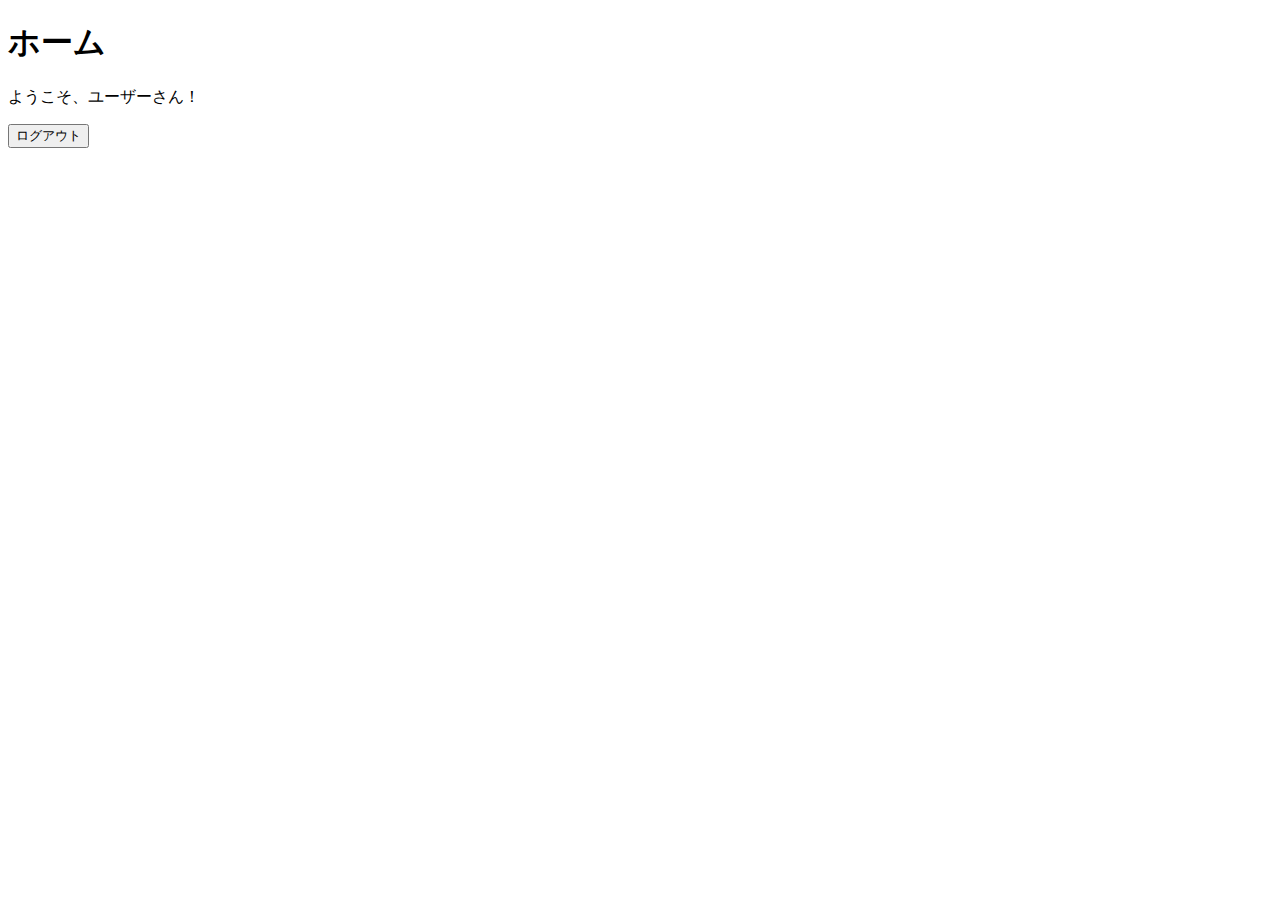
==== home.html @ b9e08c99 "Create home.html" ====
<!DOCTYPE html>
<html lang="ja">
<head>
  <meta charset="UTF-8">
  <meta name="viewport" content="width=device-width, initial-scale=1.0">
  <title>ホームページ</title>
  <link rel="stylesheet" href="style.css">
  <script src="auth.js" defer></script>
</head>
<body>
  <div class="container">
    <h1>ホーム</h1>
    <p>ようこそ、<span id="user-name"></span>さん！</p>
    <button onclick="logout()">ログアウト</button>
  </div>
  <script>
    document.addEventListener('DOMContentLoaded', () => {
      const name = sessionStorage.getItem('name');
      document.getElementById('user-name').textContent = name || 'ユーザー';
    });
  </script>
</body>
</html>
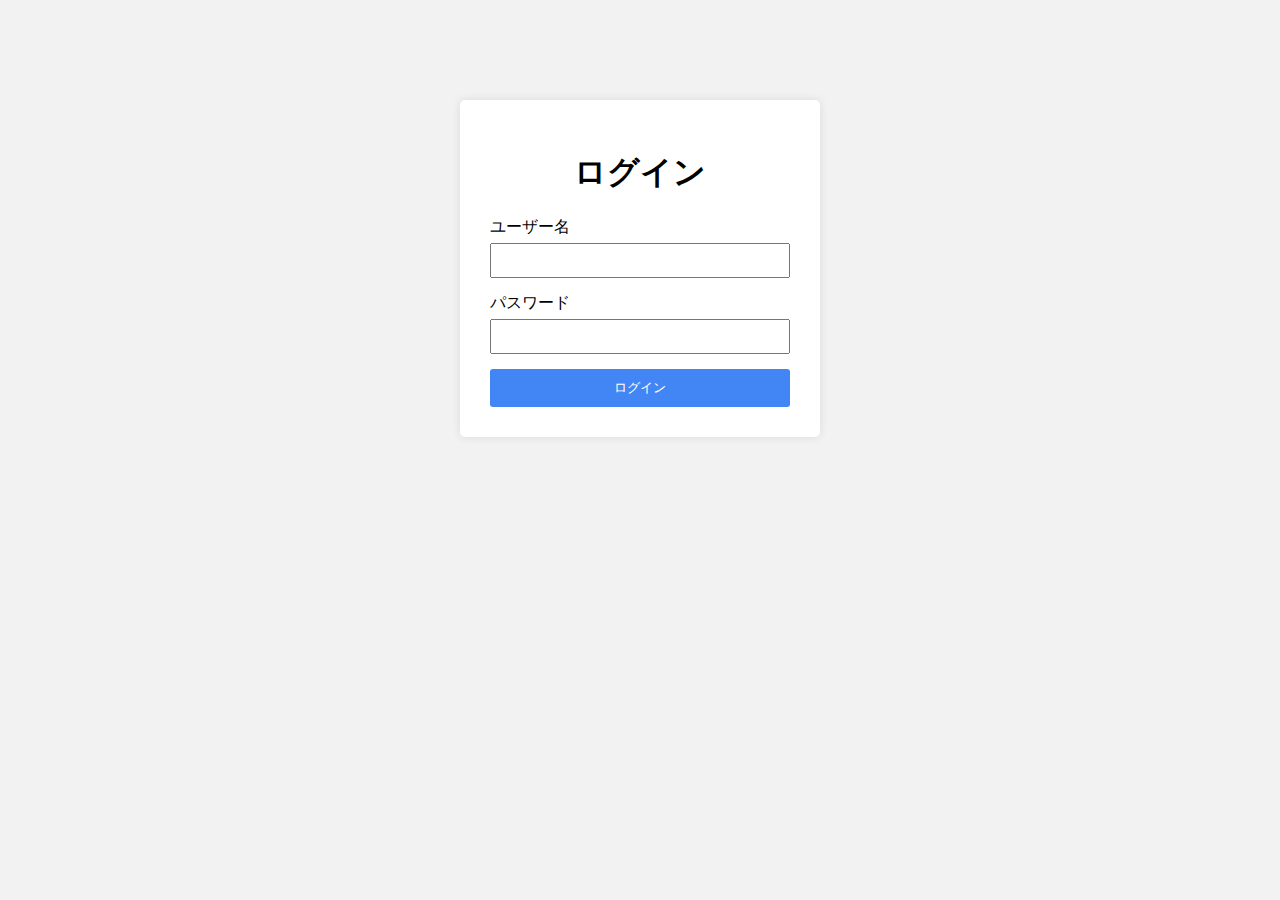
==== commit b12d6bf4: "Update home.html" ====
--- a/home.html
+++ b/home.html
@@ -1,23 +1,32 @@
 <!DOCTYPE html>
 <html lang="ja">
 <head>
-  <meta charset="UTF-8">
-  <meta name="viewport" content="width=device-width, initial-scale=1.0">
-  <title>ホームページ</title>
-  <link rel="stylesheet" href="style.css">
+  <meta charset="UTF-8" />
+  <meta name="viewport" content="width=device-width, initial-scale=1.0"/>
+  <title>ホーム</title>
+  <link rel="stylesheet" href="style.css" />
   <script src="auth.js" defer></script>
 </head>
 <body>
-  <div class="container">
-    <h1>ホーム</h1>
-    <p>ようこそ、<span id="user-name"></span>さん！</p>
-    <button onclick="logout()">ログアウト</button>
+  <div class="wrapper">
+    <nav class="sidebar">
+      <ul>
+        <li><a href="#" id="home-link" class="active">ホーム</a></li>
+        <li><a href="#" id="schedule-link">時間割</a></li>
+      </ul>
+      <div class="bottom">
+        <a href="#" id="logout-btn">ログアウト</a>
+      </div>
+    </nav>
+    <main>
+      <section id="home-section">
+        <h2 id="welcome-message">ようこそ！</h2>
+      </section>
+      <section id="schedule-section" style="display: none;">
+        <h2>時間割</h2>
+        <div id="schedule-table"></div>
+      </section>
+    </main>
   </div>
-  <script>
-    document.addEventListener('DOMContentLoaded', () => {
-      const name = sessionStorage.getItem('name');
-      document.getElementById('user-name').textContent = name || 'ユーザー';
-    });
-  </script>
 </body>
 </html>
--- a/style.css
+++ b/style.css
@@ -0,0 +1,54 @@
+body {
+  font-family: Arial, sans-serif;
+  background-color: #f2f2f2;
+  margin: 0;
+  padding: 0;
+}
+
+.container {
+  width: 300px;
+  margin: 100px auto;
+  padding: 30px;
+  background-color: #fff;
+  border-radius: 5px;
+  box-shadow: 0 0 10px rgba(0, 0, 0, 0.1);
+}
+
+h1 {
+  text-align: center;
+}
+
+.input-group {
+  margin-bottom: 15px;
+}
+
+.input-group label {
+  display: block;
+  margin-bottom: 5px;
+}
+
+.input-group input {
+  width: 100%;
+  padding: 8px;
+  box-sizing: border-box;
+}
+
+.login-btn {
+  width: 100%;
+  padding: 10px;
+  background-color: #4285f4;
+  color: #fff;
+  border: none;
+  border-radius: 3px;
+  cursor: pointer;
+}
+
+.login-btn:hover {
+  background-color: #357ae8;
+}
+
+.error-banner {
+  margin-top: 10px;
+  color: red;
+  text-align: center;
+}
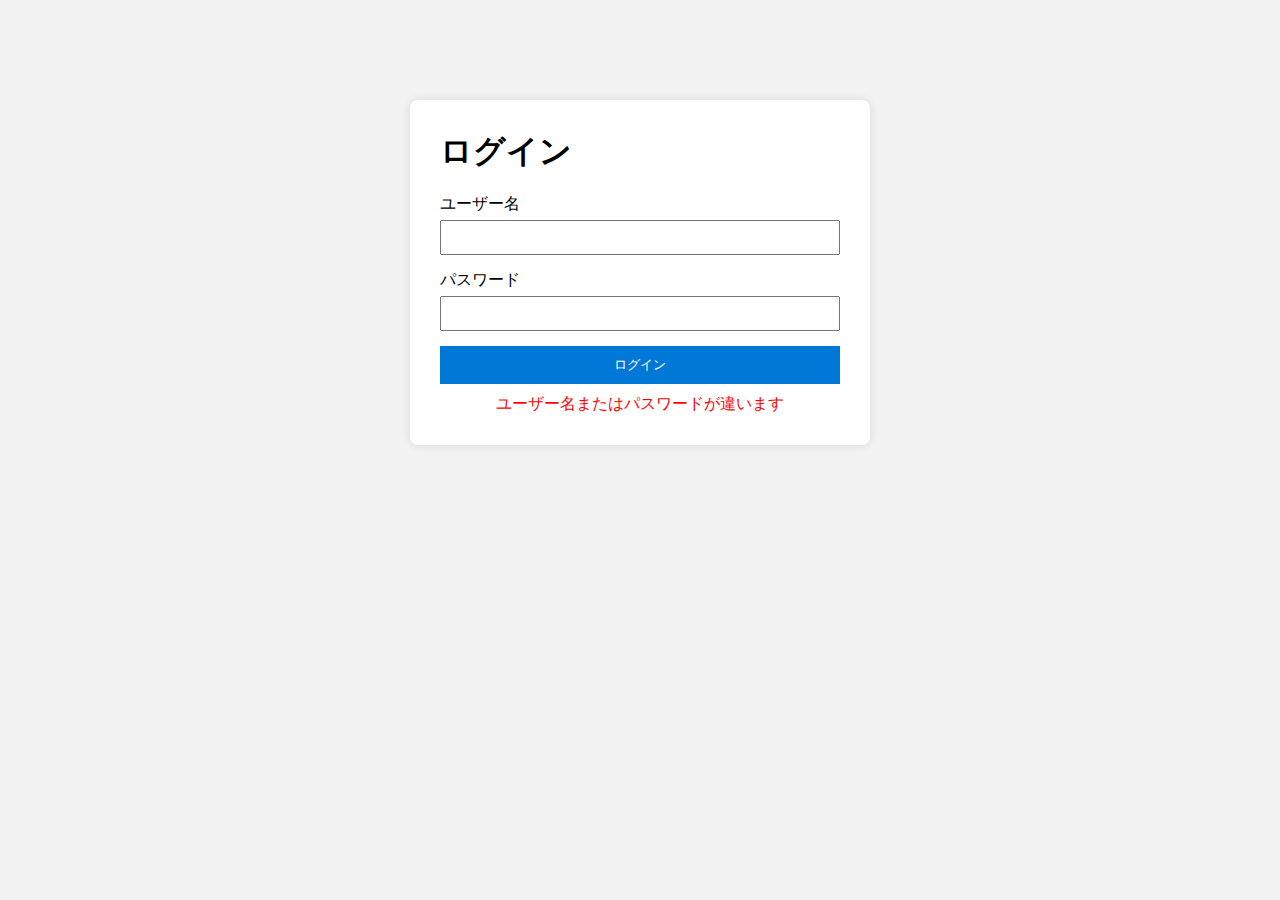
==== commit 721c5b6a: "Update home.html" ====
--- a/home.html
+++ b/home.html
@@ -5,28 +5,19 @@
   <meta name="viewport" content="width=device-width, initial-scale=1.0"/>
   <title>ホーム</title>
   <link rel="stylesheet" href="style.css" />
-  <script src="auth.js" defer></script>
 </head>
 <body>
-  <div class="wrapper">
-    <nav class="sidebar">
-      <ul>
-        <li><a href="#" id="home-link" class="active">ホーム</a></li>
-        <li><a href="#" id="schedule-link">時間割</a></li>
-      </ul>
-      <div class="bottom">
-        <a href="#" id="logout-btn">ログアウト</a>
-      </div>
-    </nav>
-    <main>
-      <section id="home-section">
-        <h2 id="welcome-message">ようこそ！</h2>
-      </section>
-      <section id="schedule-section" style="display: none;">
-        <h2>時間割</h2>
-        <div id="schedule-table"></div>
-      </section>
-    </main>
+  <div class="sidebar">
+    <div class="nav-button" id="nav-home">ホーム</div>
+    <div class="nav-button" id="nav-schedule">時間割</div>
+    <div class="nav-button logout" id="logoutBtn">ログアウト</div>
   </div>
+  <div class="main-content">
+    <h2 id="welcome"></h2>
+    <div id="user-info"></div>
+    <div id="schedule-table"></div>
+  </div>
+  <script src="auth.js"></script>
+  <script src="logout.js"></script>
 </body>
 </html>
--- a/style.css
+++ b/style.css
@@ -1,21 +1,20 @@
 body {
-  font-family: Arial, sans-serif;
+  margin: 0;
+  font-family: 'Arial', sans-serif;
   background-color: #f2f2f2;
-  margin: 0;
-  padding: 0;
 }
 
 .container {
-  width: 300px;
+  max-width: 400px;
   margin: 100px auto;
+  background: white;
   padding: 30px;
-  background-color: #fff;
-  border-radius: 5px;
+  border-radius: 8px;
   box-shadow: 0 0 10px rgba(0, 0, 0, 0.1);
 }
 
-h1 {
-  text-align: center;
+h1, h2 {
+  margin: 0 0 20px;
 }
 
 .input-group {
@@ -36,15 +35,14 @@
 .login-btn {
   width: 100%;
   padding: 10px;
-  background-color: #4285f4;
-  color: #fff;
+  background-color: #0078d7;
+  color: white;
   border: none;
-  border-radius: 3px;
   cursor: pointer;
 }
 
 .login-btn:hover {
-  background-color: #357ae8;
+  background-color: #005fa3;
 }
 
 .error-banner {
@@ -52,3 +50,52 @@
   color: red;
   text-align: center;
 }
+
+.wrapper {
+  display: flex;
+  height: 100vh;
+}
+
+.sidebar {
+  width: 200px;
+  background-color: #2c3e50;
+  color: white;
+  display: flex;
+  flex-direction: column;
+  justify-content: space-between;
+}
+
+.sidebar ul {
+  list-style: none;
+  padding: 0;
+}
+
+.sidebar ul li {
+  border-bottom: 1px solid #34495e;
+}
+
+.sidebar ul li a {
+  display: block;
+  padding: 15px;
+  color: white;
+  text-decoration: none;
+}
+
+.sidebar ul li a:hover,
+.sidebar ul li a.active {
+  background-color: #1abc9c;
+}
+
+.sidebar .bottom {
+  padding: 15px;
+}
+
+.sidebar .bottom a {
+  color: white;
+  text-decoration: none;
+}
+
+main {
+  padding: 30px;
+  flex-grow: 1;
+}
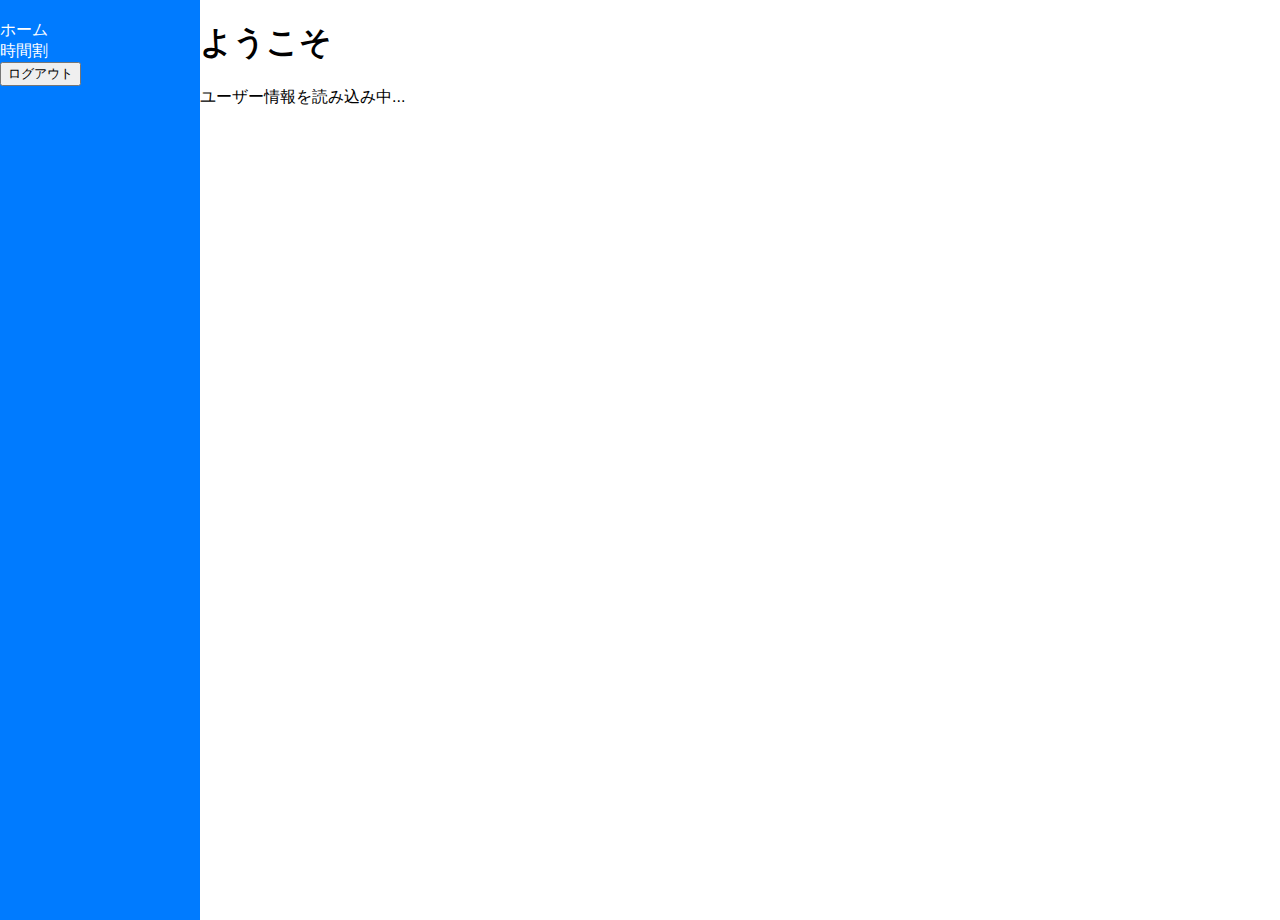
==== commit 339b5084: "Update home.html" ====
--- a/home.html
+++ b/home.html
@@ -5,19 +5,22 @@
   <meta name="viewport" content="width=device-width, initial-scale=1.0"/>
   <title>ホーム</title>
   <link rel="stylesheet" href="style.css" />
+  <script src="logout.js" defer></script>
+  <script src="home.js" defer></script>
 </head>
 <body>
   <div class="sidebar">
-    <div class="nav-button" id="nav-home">ホーム</div>
-    <div class="nav-button" id="nav-schedule">時間割</div>
-    <div class="nav-button logout" id="logoutBtn">ログアウト</div>
+    <div class="menu">
+      <div class="menu-item active" id="nav-home">ホーム</div>
+      <div class="menu-item" id="nav-schedule" onclick="location.href='schedule.html'">時間割</div>
+    </div>
+    <div class="logout-wrapper">
+      <button id="logout">ログアウト</button>
+    </div>
   </div>
-  <div class="main-content">
-    <h2 id="welcome"></h2>
-    <div id="user-info"></div>
-    <div id="schedule-table"></div>
+  <div class="content">
+    <h1>ようこそ</h1>
+    <p id="user-info">ユーザー情報を読み込み中...</p>
   </div>
-  <script src="auth.js"></script>
-  <script src="logout.js"></script>
 </body>
 </html>
--- a/style.css
+++ b/style.css
@@ -1,101 +1,61 @@
 body {
   margin: 0;
-  font-family: 'Arial', sans-serif;
-  background-color: #f2f2f2;
+  font-family: sans-serif;
+  display: flex;
 }
 
 .container {
-  max-width: 400px;
-  margin: 100px auto;
-  background: white;
-  padding: 30px;
-  border-radius: 8px;
-  box-shadow: 0 0 10px rgba(0, 0, 0, 0.1);
-}
-
-h1, h2 {
-  margin: 0 0 20px;
+  width: 400px;
+  margin: auto;
+  padding: 40px;
+  text-align: center;
 }
 
 .input-group {
   margin-bottom: 15px;
-}
-
-.input-group label {
-  display: block;
-  margin-bottom: 5px;
-}
-
-.input-group input {
-  width: 100%;
-  padding: 8px;
-  box-sizing: border-box;
-}
-
-.login-btn {
-  width: 100%;
-  padding: 10px;
-  background-color: #0078d7;
-  color: white;
-  border: none;
-  cursor: pointer;
-}
-
-.login-btn:hover {
-  background-color: #005fa3;
-}
-
-.error-banner {
-  margin-top: 10px;
-  color: red;
-  text-align: center;
-}
-
-.wrapper {
-  display: flex;
-  height: 100vh;
+  text-align: left;
 }
 
 .sidebar {
   width: 200px;
-  background-color: #2c3e50;
-  color: white;
+  background-color: #007BFF; /* 青色 */
+  height: 100vh;
   display: flex;
   flex-direction: column;
-  justify-content: space-between;
+  color: white;
+  padding-top: 20px;
 }
 
-.sidebar ul {
-  list-style: none;
-  padding: 0;
+.nav-button {
+  padding: 15px;
+  cursor: pointer;
+  transition: background-color 0.3s;
 }
 
-.sidebar ul li {
-  border-bottom: 1px solid #34495e;
+.nav-button:hover {
+  background-color: #0056b3;
 }
 
-.sidebar ul li a {
-  display: block;
-  padding: 15px;
-  color: white;
-  text-decoration: none;
+.nav-button.active {
+  background-color: #0056b3;
 }
 
-.sidebar ul li a:hover,
-.sidebar ul li a.active {
-  background-color: #1abc9c;
+.logout {
+  margin-top: auto;
+  background-color: #004a99;
 }
 
-.sidebar .bottom {
-  padding: 15px;
+.logout:hover {
+  background-color: #003e7a;
 }
 
-.sidebar .bottom a {
-  color: white;
-  text-decoration: none;
+.main-content {
+  flex: 1;
+  padding: 30px;
 }
 
-main {
-  padding: 30px;
-  flex-grow: 1;
+.error-banner {
+  display: none;
+  color: red;
+  margin-top: 10px;
 }
